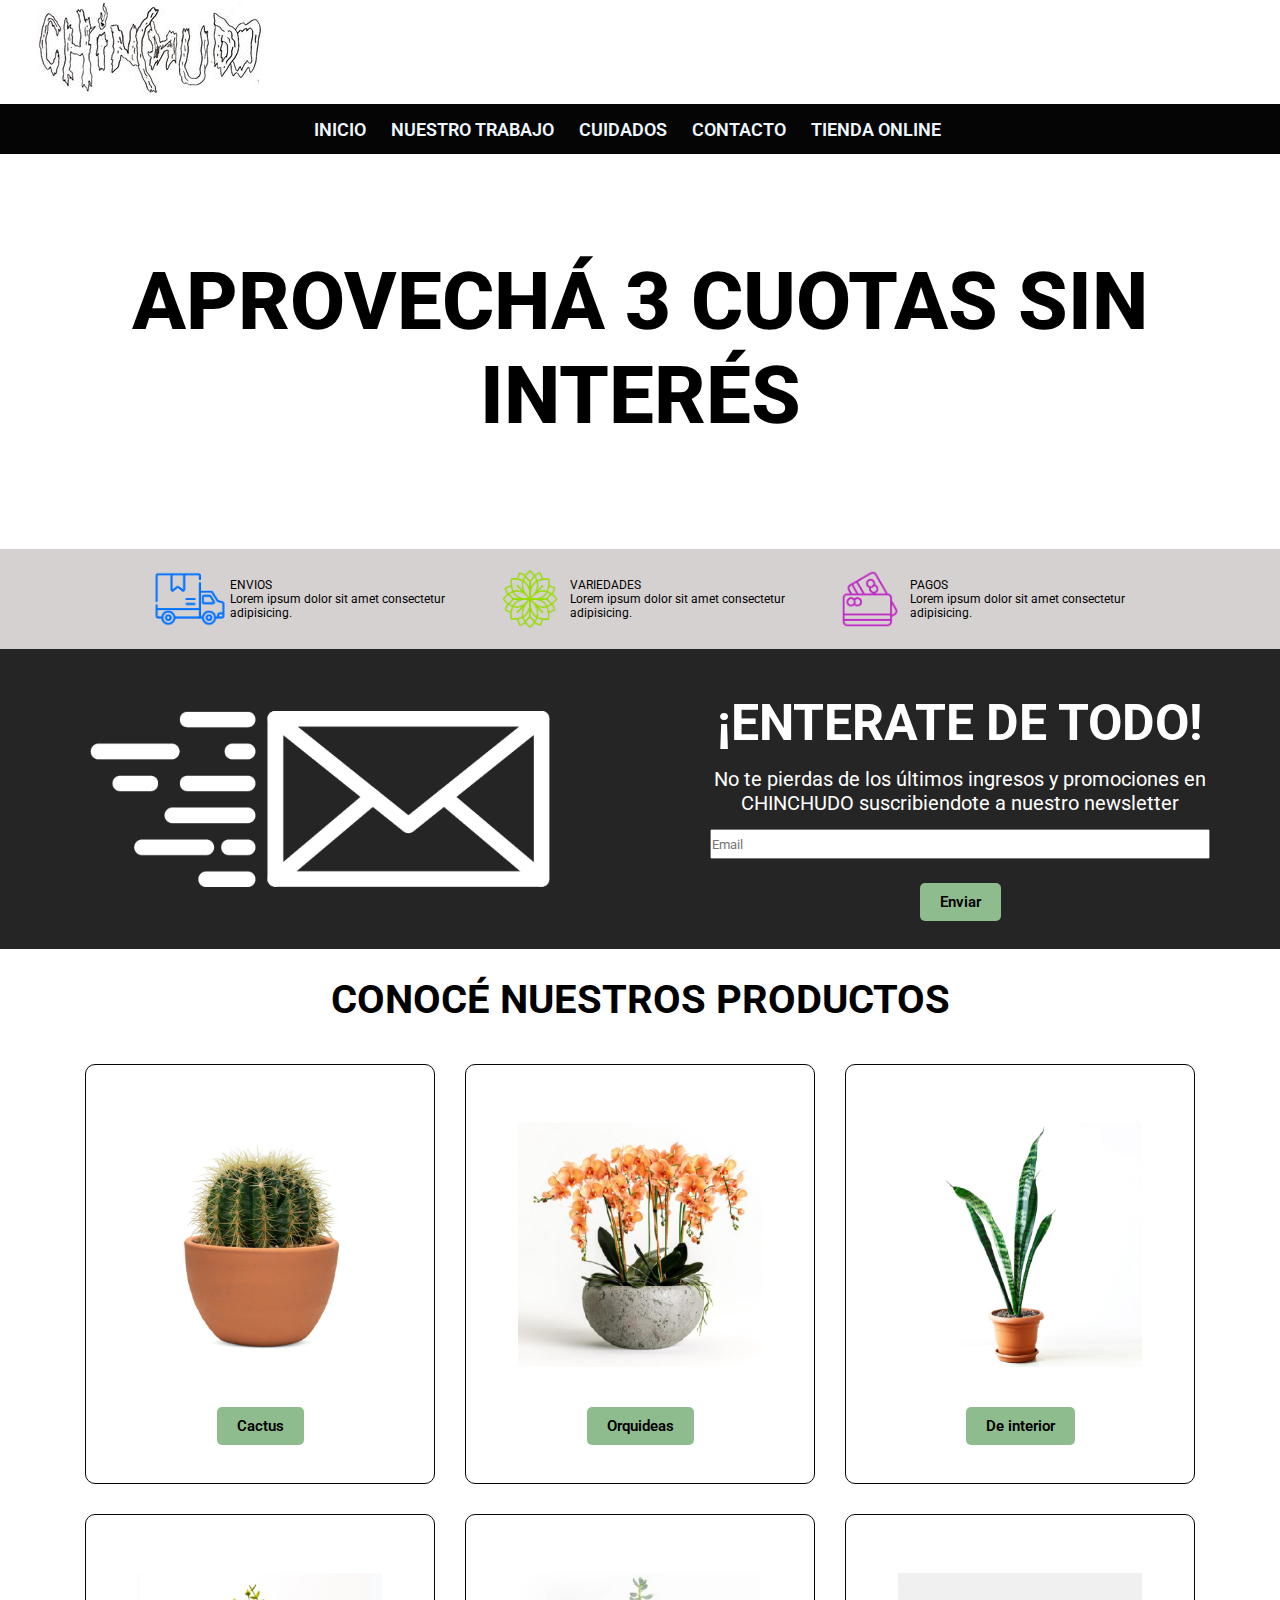
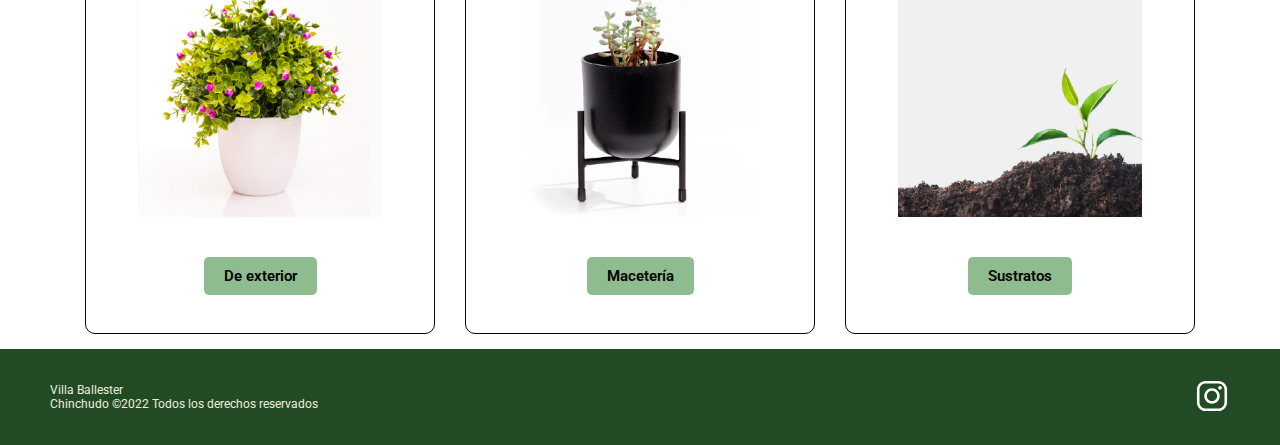
==== index.html @ 65638aa1 "cree los archivos" ====
<!DOCTYPE html>
<html lang="es">
    <head>
        <meta charset="UTF-8">
        <meta http-equiv="X-UA-Compatible" content="IE=edge">
        <meta name="viewport" content="width=device-width, initial-scale=1.0">
        <title>Inicio</title>
        <link rel="stylesheet" href="./assets/CSS/style.css">
        <link rel="preconnect" href="https://fonts.googleapis.com">
        <link rel="preconnect" href="https://fonts.gstatic.com" crossorigin>
        <link href="https://fonts.googleapis.com/css2?family=Roboto:ital,wght@0,100;0,300;0,400;0,500;0,700;0,900;1,100;1,300;1,400;1,500;1,700;1,900&display=swap" rel="stylesheet">
    </head>

   
    <body class="body"> 
        <div class="containergrid">
            <header class="encabezado">
                <img class="logo" src="./assets/img/chinchudo3.jpg" alt="logo chinchudo">
            </header>
                
            <nav class="navegador">
                <ul>
                    <li><a href="./index.html">INICIO</a></li>
                    <li><a href="./pages/nuestroTrabajo.html" target="_self">NUESTRO TRABAJO</a></li>
                    <li><a href="./pages/cuidados.html" target="_self">CUIDADOS</a></li>
                    <li><a href="./pages/contacto.html" target="_self">CONTACTO</a></li>
                    <li><a href="./pages/tiendaOnline.html" target="_self">TIENDA ONLINE</a></li>
                </ul>
            </nav>

            <main class="principal">     
                    <h1>APROVECHÁ 3 CUOTAS SIN INTERÉS</h1>  
            </main> 

            <aside class="secundario">
                <div class="caracteristica"> 
                    <img src="./assets/img/envio.png" alt="envio">
                    <p><span class="titulos">ENVIOS</span> <br>Lorem ipsum dolor sit amet consectetur adipisicing.</p>
                </div>
            
                <div class="caracteristica"> 
                    <img src="./assets/img/variedades.png" alt="envio">
                    <p><span class="titulos">VARIEDADES</span> <br>Lorem ipsum dolor sit amet consectetur adipisicing.</p>
                </div>

                <div class="caracteristica"> 
                    <img src="./assets/img/pago.png" alt="envio">
                    <p><span class="titulos">PAGOS</span> <br>Lorem ipsum dolor sit amet consectetur adipisicing.</p>
                </div>
            </aside>

            <div class="tarjetaContenedor"> 
                <div class="tarjeta">
                 <img class="newsletter" src="./assets/img/newsletter.png" alt="newsletter">    
                </div>  
            </div>

            <div class="tarjetaContenedor"> 
                <div class="tarjeta">
                    <h2 class="tarjetaTitulo">¡ENTERATE DE TODO!</h2>
                    <p class="tarjetaBajada">No te pierdas de los últimos ingresos y promociones en CHINCHUDO suscribiendote a nuestro newsletter</p><br>
                    <input type="email" name="mail" placeholder="Email" required class="email"><br>
                    <button class="tarjetaBtn"><a href="#">Enviar</a></button> 
                </div>  
            </div>
            
            <h1 class="h1">CONOCÉ NUESTROS PRODUCTOS</h1>

            <div class="productos">
                <div class="variedades">
                    <div class="v1">
                        <img class="variedades__img" src="./assets/img/cactus.jpg" alt="cactus">
                        <button class="btn"><a href="#">Cactus</a></button>
                    </div>
                </div>               
                    
                <div class="variedades">
                    <div class="v2">
                        <img class="variedades__img" src="./assets/img/orquideas.jpg" alt="orquideas">
                        <button class="btn"><a href="#">Orquideas</a></button>
                    </div>
                </div>
                       
                <div class="variedades">
                    <div class="v3">
                        <img class="variedades__img" src="./assets/img/interior.jpg" alt="interior">
                        <button class="btn"><a href="#">De interior</a></button>
                    </div>
                </div>

                <div class="variedades">             
                    <div class="v4">
                        <img class="variedades__img" src="./assets/img/exterior.jpg" alt="exterior">
                        <button class="btn"><a href="#">De exterior</a></button>
                    </div>
                </div>
                        
                <div class="variedades">             
                    <div class="v5">
                        <img class="variedades__img" src="./assets/img/maceteria.jpg" alt="maceteria">
                        <button class="btn"><a href="#">Macetería</a></button>
                    </div>
                </div>

                <div class="variedades">             
                    <div class="v6">
                        <img class="variedades__img" src="./assets/img/sustratos.jpg" alt="sustratos">
                        <button class="btn"><a href="#">Sustratos</a></button>
                     </div>
                </div>
            </div>                 


            <footer class="footer">
                <div class="footer__texto">Villa Ballester</span> <br>Chinchudo ©2022 Todos los derechos reservados</div>
                <div class="footer__RRSS">
                    <a href="https://www.instagram.com/chin.chudo/" target="_blank">
                    <img classs src="./assets/img/instagram.svg" alt="instagram"></a>
                </div>
            </footer>
        </div>    
    </body>
</html>
---- assets/CSS/style.css ----
*{
    margin: 0%;
    padding: 0%;
    font-family:'Roboto', sans-serif;
    list-style: none;
    box-sizing: border-box;
}
html { font-size: 12px;
}

a{
    color: inherit;
    text-decoration: none;
}

body {
    background-color: white;
}

/*----------------------------------
INICIO ESTRUCTURA
-----------------------------------*/
.containergrid {
    display: grid;
    grid-template-columns:50% 50%;
    grid-template-rows: auto 50px 400px 100px 300px 100px 900px auto;
    grid-template-areas:"encabezado encabezado"
                        "navegador navegador"
                        "principal principal"
                        "secundario secundario"
                        "newsletter tarjeta"
                        "h1 h1"
                        "productos productos"
                        "footer footer"
}

.encabezado {
    grid-area: encabezado;
}
.navegador {
    grid-area: navegador;
}

.principal {
    grid-area: principal;
}

.secundario {
    grid-area: secundario;
}

/*----------------------------------
FIN ESTRUCTURA
-----------------------------------*/

.encabezado {
    grid-area: encabezado;
    width: 300px;
    display: flex;
    flex-wrap: wrap;
    align-items: center;
    justify-content: space-around;
}

.logo {
    align-items: center;
    justify-content: center;
}

.navegador {
    height: 50px;
    justify-content: center;
    align-items: center;
    background-color: #050505;
    color: aliceblue;
    font-weight: 600;
    margin-top: 5px; 
    width: auto;     
    display: grid;
    flex-wrap: wrap;
}

.navegador ul{
    list-style: none;
    display: flex;
    flex-wrap: wrap;

}

.navegador ul li {
    padding-right: 25px;
    font-size: 1.5rem;
    display: flex;
    flex-wrap: wrap;
}

.navegador ul li :hover { color:rgb(104, 12, 143)
}

.principal {
    background-image: url(../img/portada.jpg);
    height: 400PX;
    background-size: cover;
    background-repeat: no-repeat;
    background-attachment: fixed;
    background-position: center;
    display: flex;
    justify-content: center;
    align-items: center;
}

.principal h1 {
    font-style: normal;
    font-weight: 800;
    font-size: 80px;
    text-align: center;
    justify-content: center;
}

.secundario {
    display: flex;
    justify-content: center;
    align-content: center;
    padding: 20px;
    background-color: #d6d1d1;
    width: auto;
    height: 100px;
}

.caracteristica {
    display: flex;
    align-items: center;
    width: 300px;
    margin: 20px;
}  

.caracteristica img {
    max-height: 80px;
}

.secTitulo {
    display: flex;
    justify-content: center;
    align-content: center;
    padding: 20px;
    background-color: #d6d1d1;
    width: auto;
    height: 80px;
}
.secundarioTitulos {
    font-style: normal;
    font-weight: bold;
    font-size: 40px;
    text-align: center;
    display: flex;
    justify-content: center;
    align-items: center;
}

.tarjetaContenedor{
    display: flex;
    flex-wrap: wrap;
    align-items: center;
    justify-content: center;
    height: 300px;
    background-color: rgb(37, 37, 37);
    padding: 20px;
}

.tarjeta {
    grid-area: tarjeta;
    color: white;
    display: flex;
    flex-wrap: wrap;
    text-align: center;
    flex-direction: column;
    margin: 20px; 
    justify-content: space-around;
    align-items: center;
    animation-name: aparecer_der;
    animation-duration: 1s;
}

.tarjetaTitulo {
    font-size: 50px;
    margin: 5px 0px;
    text-align: center; 
    padding-bottom: 10px;       
}

.tarjetaBajada {
    font-size: 20px;
    margin: auto;
    text-align: center;
    flex-wrap: wrap;
    width: 500px;
}

.email {
    grid-area: tarjeta;
    width: 500px;
    height: 30px;
    display: flex;
    flex-wrap: wrap;
    align-items: center;
    justify-content: center;
}

.tarjetaBtn {
    background-color: darkseagreen;
    padding: 10px 20px;
    border: 0px;
    border-radius: 5px;
    margin: 10px;
    font-weight: 600;
    font-size: 15px;
    width: auto;  
}

.btn {
    background-color: darkseagreen;
    padding: 10px 20px;
    border: 0px;
    border-radius: 5px;
    margin: 10px;
    font-weight: 600;
    font-size: 15px;
}

.btn :hover { color:rgb(104, 12, 143)
}

.newsletter {
    grid-area: newsletter;
    width: 500px;
    padding: 20px;
    align-items: center;
    justify-content: space-around;
    display: flex;
    flex-wrap: wrap;
    animation-name: aparecer_der;
    animation-duration: 3s;  
}


.h1 {
    grid-area: h1;
    display: flex;
    flex-wrap: wrap;
    font-size: 40px;
    font-weight: bold;
    margin: 10px;
    text-align: center;
    align-items: center;
    justify-content: center; 
}
.productos {
    grid-area: productos;
    display: flex;
    flex-wrap: wrap;
    justify-content: center;
} 

.variedades {
    display: flex;
    align-items: center;
    justify-content: center;
    width: 350px;
    margin: 15px;
    border: 1px solid #050505; 
    border-radius: 10px; 
}

.variedades__img {
    width: 70%;
    margin: 30px;
}

.variedades__img:hover{
    transform: scale(1.2);
}

.v1 {
    display: flex;
    flex-wrap: wrap;
    align-items: center;
    justify-content: center;
}

.v2 {
    display: flex;
    flex-wrap: wrap;
    align-items: center;
    justify-content: center;
}

.v3 {
    display: flex;
    flex-wrap: wrap;
    align-items: center;
    justify-content: center;
}

.v4 {
    display: flex;
    flex-wrap: wrap;
    align-items: center;
    justify-content: center;
}

.v5 {
    display: flex;
    flex-wrap: wrap;
    align-items: center;
    justify-content: center;
}

.v6 {
    display: flex;
    flex-wrap: wrap;
    align-items: center;
    justify-content: center;
}


/*-----------------------
INICIO - NUESTROS TRABAJOS
-------------------------*/

.NT__grid {
    background-color: rgb(37, 37, 37);
    display: grid;
    grid-template-columns: 1fr 1fr 1fr;
    grid-template-rows: auto auto auto;
    grid-template-areas: "trabajo1 trabajo2 trabajoDescripcion"
                         "trabajo1 trabajo3 trabajoDescripcion";
}

.h2 {
    grid-area: h2;
    display: flex;
    flex-wrap: wrap;
    font-size: 40px;
    font-weight: bold;
    margin: 10px;
    text-align: center;
    align-items: center;
    justify-content: center; 
    border: 1px solid #050505; 
    border-radius: 10px; 
    height: 100px; 
}

.domLogo {
    height: 80px;
    padding-left: 10px;
}

.nuestrosTrabajos {
    grid-area: nuestrosTrabajos;
    background-color: rgb(37, 37, 37);
    background-size: cover;
    align-items: center;
    justify-content: center;
}

.trabajo1 {
    grid-area: trabajo1;
    display: flex;
    align-items: center;
    width: 600px;
    height: 900px;
    padding: 15px;
    justify-self: right;   
}

.canteroImg {
    grid-area: canteroImg;
    width: 100%;
    justify-self: start;
    animation-name: aparecer_der;
    animation-duration: 3s;  
}

.trabajo2 {
    grid-area: trabajo2;
    display: flex;
    align-items: center;
    width: 250px;
    height: 400px;
    margin: 15px;
    padding-top: 20px;
    justify-self: left;
}

.canteroVideo {
    grid-area: canteroVideo;
    height: 100%;
    animation-name: aparecer_der;
    animation-duration: 3s;  
}

.trabajo3 {
    grid-area: trabajo3;
    display: flex;
    align-items: center;
    width: 250px;
    height: 400px;
    margin: 15px;
    justify-self: left;    
}

.canteroVideo2 {
    grid-area: canteroVideo2;
    height: 100%;
    animation-name: aparecer_der;
    animation-duration: 3s;  
}

.trabajoDescripcion {
    grid-area: trabajoDescripcion;
    font-size: 20px;
    font-weight: 100px;
    color: white;
    justify-self: left;
    width: 800px;
    height: 800px;
    display: grid;
    align-items: center;
    padding: 20px;
    animation-name: aparecer_der;
    animation-duration: 3s; 
}

/*-----------------------
FIN - NUESTROS TRABAJOS
-------------------------*/


/*-----------------------
INICIO - CUIDADOS
-------------------------*/
.cuidados__general {
    background-color: rgb(37, 37, 37);
    color: white;
    display: flex;
    flex-wrap: wrap;
    justify-content: center;
    align-content: center;
    padding: 20px;

}

.cuidados__contenedor{
    display: flex;
    flex-wrap: wrap;
    align-items: center;
    justify-content: space-around;
    margin: 20px;
    width: 500px;
}
.cuidados {
    display: flex;
    flex-direction: column;
    width: 700px;
    align-items: center;
    border: 1px solid white;
    margin: 10px; 
    border-radius: 10px;
    padding: 10px;
    justify-content: center;
    animation-name: aparecer_der;
    animation-duration: 3s; 
}

.cuidados__titulo {
    font-size: 30px;
    margin: 5px 0px            
}

.cuidados__bajada {
    font-size: 20px;
    margin: 20px;
}

/*-----------------------
FIN - CUIDADOS
-------------------------*/


/*-----------------------
INICIO - CONTACTO
-------------------------*/
.contacto {
    grid-area: contacto;
    background-color: rgb(37, 37, 37);
    color: white;
}

.contacto__grid {
    grid-area: contacto__grid;
    padding: 20px;
    display: grid;
    grid-template-columns: 50% 50%;
    grid-template-rows: auto;
    grid-template-areas: "formulario mapa";
}

.fieldset {
    margin: 20px;
    border: 1px solid white;
    border-radius: 10px;
    align-items: center;
    justify-content: center;
}
.formulario {
    grid-area: formulario;
    display: flex;
    flex-wrap: wrap;
    align-items: center;
    justify-content: center;
    border-radius: 10px;
}

.completar {
    grid-area: completar;
    flex-wrap: wrap;
    align-items: center;
    justify-content: center;
    padding: 20px;
}


.legend {
    grid-area: legend;
    font-style: normal;
    font-size: 20px;
    font-weight: bold;
    text-align: center;
    padding: 30px;
    border: 1px solid white;
    border-radius: 10px;
    display: flex;
    flex-wrap: wrap;
    align-items: center;
    justify-content: center;
}

.datosPersonales {
    font-style: normal;
    font-size: 20px;
    font-weight: 200px;
    padding: 10px;
    text-align: center;
    border: 1px solid;
    border-radius: 10px;
    margin: 20px;
    background-color: darkseagreen;
    color: #050505;

}

.datos {
    display: flex;
    flex-wrap: wrap;
    align-items: center;
    justify-content: center;
    padding: 10px;
}

.registro {
    display: flex;
    flex-wrap: wrap;
    align-items: center;
    justify-content: center;
    padding: 10px;
}

.pronombres {
    font-style: normal;
    font-size: 20px;
    font-weight: 200px;
    padding: 10px;
    text-align: center;
    border: 1px solid;
    border-radius: 10px;
    margin: 20px;
    background-color: darkseagreen;
    color: #050505;
}

.radio {
    margin: 5px;
}

.box {
    margin: 5px;
    height: 30px;
    text-align: center;
}

.boxDesplegable {
    margin: 5px;
    height: 30px;
    width: 300px;
    text-align: center;
}

.infoPronombres {
    display: flex;
    flex-wrap: wrap;
    align-items: center;
    justify-content: center;
    padding: 10px;
}

.canal {
    font-style: normal;
    font-size: 20px;
    font-weight: 200px;
    padding: 10px;
    text-align: center;
    border: 1px solid;
    border-radius: 10px;
    margin: 20px;
    background-color: darkseagreen;
    color: #050505;
}

.canales {
    display: flex;
    flex-wrap: wrap;
    align-items: center;
    justify-content: center;
    padding: 10px;
}

.cajaComentario {
    padding: 10px;
    text-align: center;
}

.comentario {
    width: 525px;
    height: 129px;
    display: flex;
    flex-wrap: wrap;
}
.terminosyCondiciones {
    grid-area: terminosyCondiciones;
    font-style: normal;
    font-size: 12px;
    font-weight: 100px;
    padding: 10px;
    text-align: center;
}

.botones {
    align-items: center;
    justify-content: center;
    display: flex;
    
}
.sumbit {
    background-color: darkseagreen;
    padding: 10px 20px;
    border: 0px;
    border-radius: 5px;
    margin: 10px;
    font-weight: 600;
    font-size: 15px;
    align-items: center;
}

.sumbit :hover { color:rgb(104, 12, 143)
}

.reset {
    background-color: darkseagreen;
    padding: 10px 20px;
    border: 0px;
    border-radius: 5px;
    margin: 10px;
    font-weight: 600;
    font-size: 15px;
}

.reset :hover { color:rgb(104, 12, 143)
}

.cajaMapa {
    padding: 20px;
    display: flex;
    flex-wrap: wrap;
    align-items: center;
    justify-content: center;
}

.mapa {
    width: 700px;
    height: 710px;

}

/*-----------------------
FIN - CONTACTO
-------------------------*/
.titulo {
    display: flex;
    justify-content: center;
    align-items:center;
    font-size: 30px;
    font-weight: 800;
}

.footer {
    grid-area: footer;
    background-color: #224b25;
    height: 8rem;
    display: flex;
    align-items: center;
    justify-content: space-between;
    color: #f1edde;
    height: 8rem;
    padding-left: 50px;
    padding-right: 50px;
}
    
.footer img {
grid-area: footer;
height: 3rem;
align-items: center;
justify-content: space-between;
}  

/*-----------------------
START- ANIMACIONES
-------------------------*/
@keyframes aparecer_izq{
    0%{transform: translate(-50px,0px);
       opacity: 0;}
    100%{transform: translate(0px,0px);}
}

@keyframes aparecer_der{
    0%{transform: translate(50px,0px);
       opacity: 0;}
    100%{transform: translate(0px,0px);}
}


/*-----------------------
FIN- ANIMACIONES
-------------------------*/
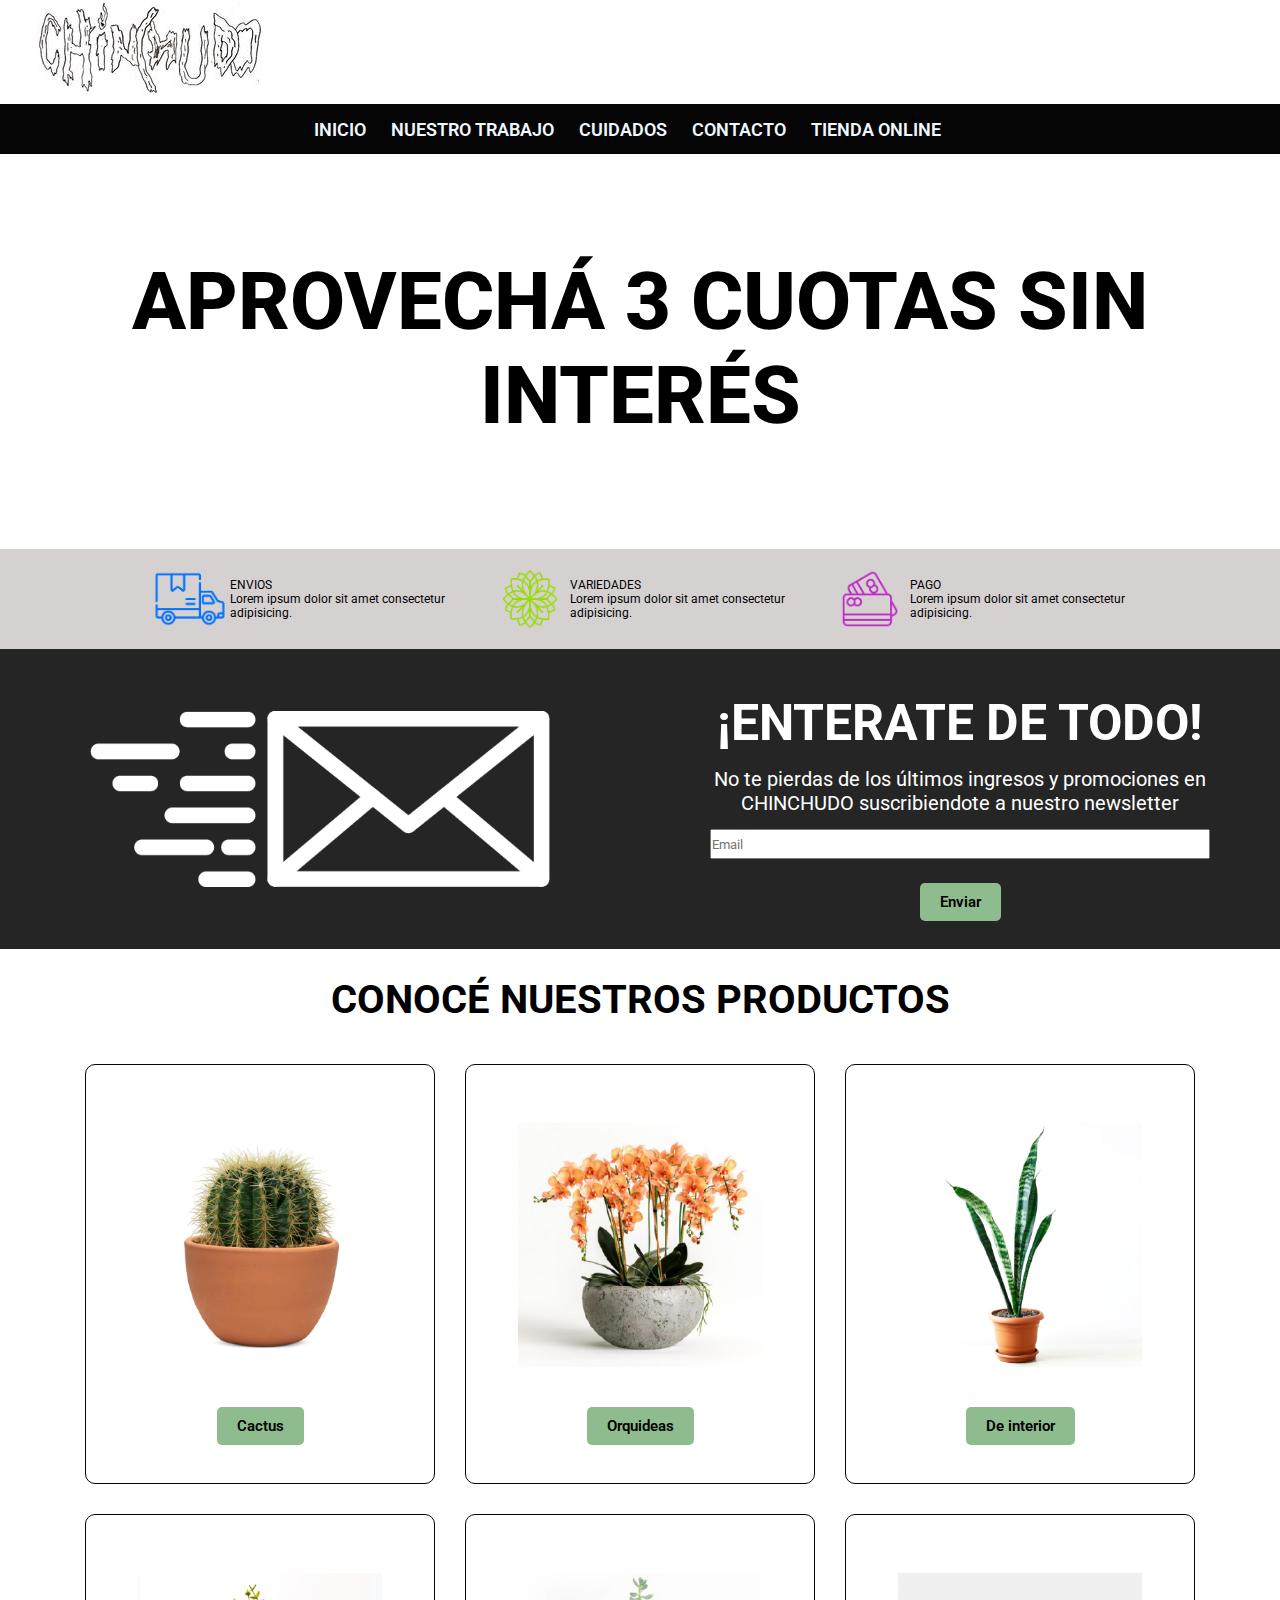
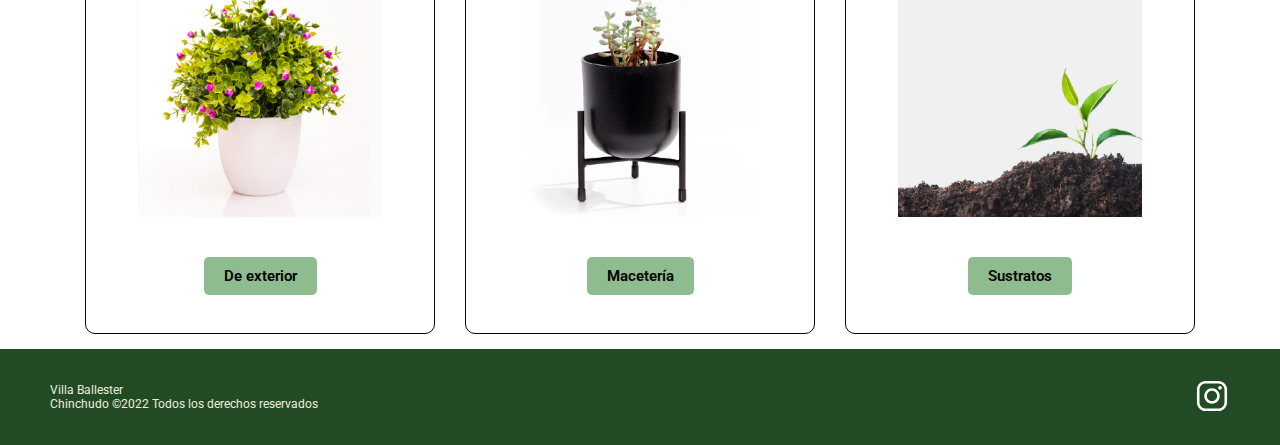
==== commit 12991ecd: "modifico index" ====
--- a/index.html
+++ b/index.html
@@ -45,7 +45,7 @@
 
                 <div class="caracteristica"> 
                     <img src="./assets/img/pago.png" alt="envio">
-                    <p><span class="titulos">PAGOS</span> <br>Lorem ipsum dolor sit amet consectetur adipisicing.</p>
+                    <p><span class="titulos">PAGO</span> <br>Lorem ipsum dolor sit amet consectetur adipisicing.</p>
                 </div>
             </aside>
 
--- a/assets/CSS/style.css
+++ b/assets/CSS/style.css
@@ -177,8 +177,6 @@
     margin: 20px; 
     justify-content: space-around;
     align-items: center;
-    animation-name: aparecer_der;
-    animation-duration: 1s;
 }
 
 .tarjetaTitulo {
@@ -238,8 +236,6 @@
     justify-content: space-around;
     display: flex;
     flex-wrap: wrap;
-    animation-name: aparecer_der;
-    animation-duration: 3s;  
 }
 
 
@@ -274,10 +270,6 @@
 .variedades__img {
     width: 70%;
     margin: 30px;
-}
-
-.variedades__img:hover{
-    transform: scale(1.2);
 }
 
 .v1 {
@@ -378,8 +370,6 @@
     grid-area: canteroImg;
     width: 100%;
     justify-self: start;
-    animation-name: aparecer_der;
-    animation-duration: 3s;  
 }
 
 .trabajo2 {
@@ -396,8 +386,6 @@
 .canteroVideo {
     grid-area: canteroVideo;
     height: 100%;
-    animation-name: aparecer_der;
-    animation-duration: 3s;  
 }
 
 .trabajo3 {
@@ -413,8 +401,6 @@
 .canteroVideo2 {
     grid-area: canteroVideo2;
     height: 100%;
-    animation-name: aparecer_der;
-    animation-duration: 3s;  
 }
 
 .trabajoDescripcion {
@@ -428,8 +414,6 @@
     display: grid;
     align-items: center;
     padding: 20px;
-    animation-name: aparecer_der;
-    animation-duration: 3s; 
 }
 
 /*-----------------------
@@ -469,8 +453,6 @@
     border-radius: 10px;
     padding: 10px;
     justify-content: center;
-    animation-name: aparecer_der;
-    animation-duration: 3s; 
 }
 
 .cuidados__titulo {
@@ -731,24 +713,4 @@
 height: 3rem;
 align-items: center;
 justify-content: space-between;
-}  
-
-/*-----------------------
-START- ANIMACIONES
--------------------------*/
-@keyframes aparecer_izq{
-    0%{transform: translate(-50px,0px);
-       opacity: 0;}
-    100%{transform: translate(0px,0px);}
-}
-
-@keyframes aparecer_der{
-    0%{transform: translate(50px,0px);
-       opacity: 0;}
-    100%{transform: translate(0px,0px);}
-}
-
-
-/*-----------------------
-FIN- ANIMACIONES
--------------------------*/+}  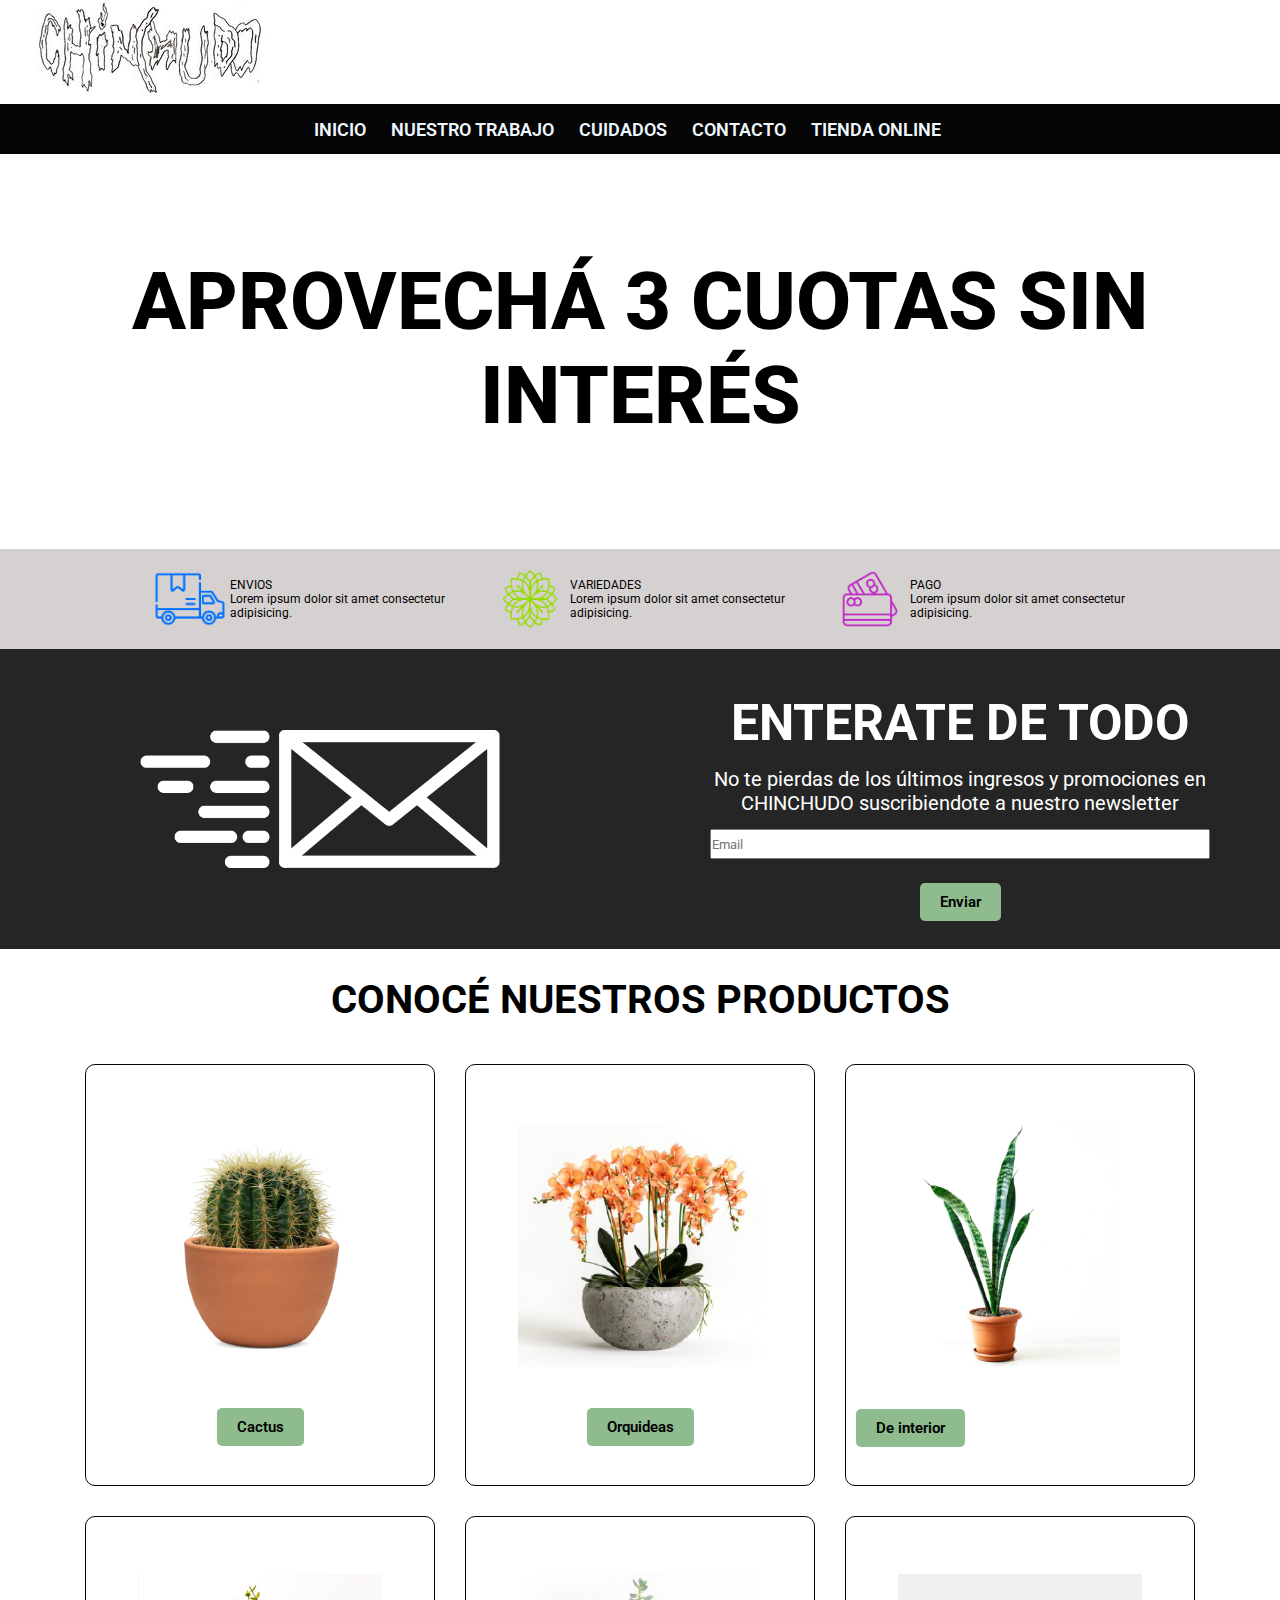
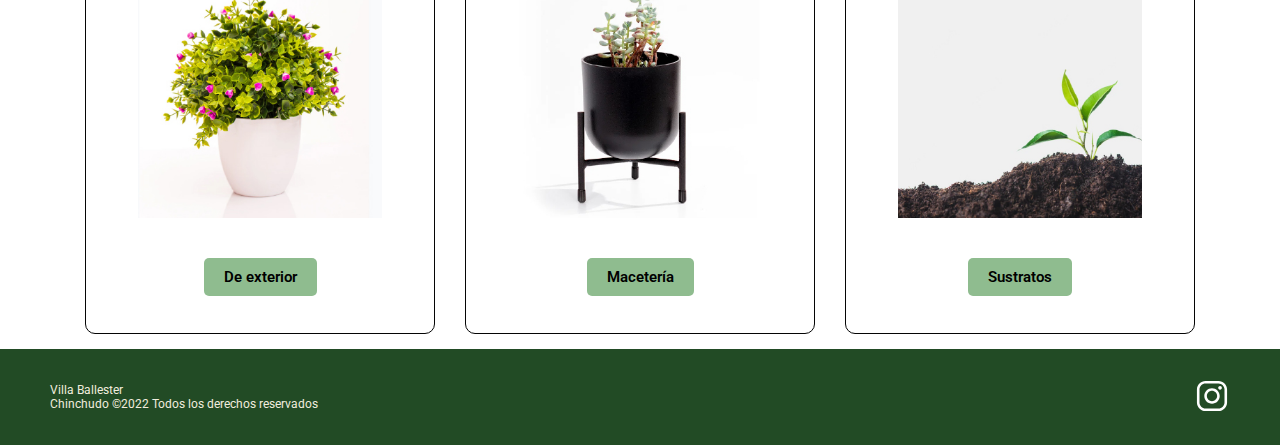
==== commit 49ea36e7: "Cambios varios" ====
--- a/index.html
+++ b/index.html
@@ -57,7 +57,7 @@
 
             <div class="tarjetaContenedor"> 
                 <div class="tarjeta">
-                    <h2 class="tarjetaTitulo">¡ENTERATE DE TODO!</h2>
+                    <h2 class="tarjetaTitulo mayus">Enterate de todo</h2>
                     <p class="tarjetaBajada">No te pierdas de los últimos ingresos y promociones en CHINCHUDO suscribiendote a nuestro newsletter</p><br>
                     <input type="email" name="mail" placeholder="Email" required class="email"><br>
                     <button class="tarjetaBtn"><a href="#">Enviar</a></button> 
--- a/assets/CSS/style.css
+++ b/assets/CSS/style.css
@@ -177,6 +177,8 @@
     margin: 20px; 
     justify-content: space-around;
     align-items: center;
+    animation-name: aparecer_der;
+    animation-duration: 1s;
 }
 
 .tarjetaTitulo {
@@ -230,15 +232,19 @@
 
 .newsletter {
     grid-area: newsletter;
-    width: 500px;
+    width: 400px;
     padding: 20px;
     align-items: center;
     justify-content: space-around;
     display: flex;
     flex-wrap: wrap;
-}
-
-
+    animation-name: aparecer_der;
+    animation-duration: 2s;  
+}
+
+.mayus{
+    text-transform: uppercase;
+}
 .h1 {
     grid-area: h1;
     display: flex;
@@ -272,6 +278,10 @@
     margin: 30px;
 }
 
+.variedades__img:hover{ 
+    transform: scale(1.2);
+}
+
 .v1 {
     display: flex;
     flex-wrap: wrap;
@@ -286,13 +296,6 @@
     justify-content: center;
 }
 
-.v3 {
-    display: flex;
-    flex-wrap: wrap;
-    align-items: center;
-    justify-content: center;
-}
-
 .v4 {
     display: flex;
     flex-wrap: wrap;
@@ -313,7 +316,6 @@
     align-items: center;
     justify-content: center;
 }
-
 
 /*-----------------------
 INICIO - NUESTROS TRABAJOS
@@ -370,6 +372,8 @@
     grid-area: canteroImg;
     width: 100%;
     justify-self: start;
+    animation-name: aparecer_der;
+    animation-duration: 3s;  
 }
 
 .trabajo2 {
@@ -386,6 +390,8 @@
 .canteroVideo {
     grid-area: canteroVideo;
     height: 100%;
+    animation-name: aparecer_der;
+    animation-duration: 3s;
 }
 
 .trabajo3 {
@@ -401,6 +407,8 @@
 .canteroVideo2 {
     grid-area: canteroVideo2;
     height: 100%;
+    animation-name: aparecer_der;
+    animation-duration: 3s;  
 }
 
 .trabajoDescripcion {
@@ -414,6 +422,8 @@
     display: grid;
     align-items: center;
     padding: 20px;
+    animation-name: aparecer_der;
+    animation-duration: 3s; 
 }
 
 /*-----------------------
@@ -453,6 +463,8 @@
     border-radius: 10px;
     padding: 10px;
     justify-content: center;
+    animation-name: aparecer_der;
+    animation-duration: 3s; 
 }
 
 .cuidados__titulo {
@@ -713,4 +725,24 @@
 height: 3rem;
 align-items: center;
 justify-content: space-between;
-}  +}  
+
+/*-----------------------
+START- ANIMACIONES
+-------------------------*/
+@keyframes aparecer_izq{
+    0%{transform: translate(-50px,0px);
+       opacity: 0;}
+    100%{transform: translate(0px,0px);}
+}
+
+@keyframes aparecer_der{
+    0%{transform: translate(50px,0px);
+       opacity: 0;}
+    100%{transform: translate(0px,0px);}
+}
+
+
+/*-----------------------
+FIN- ANIMACIONES
+-------------------------*/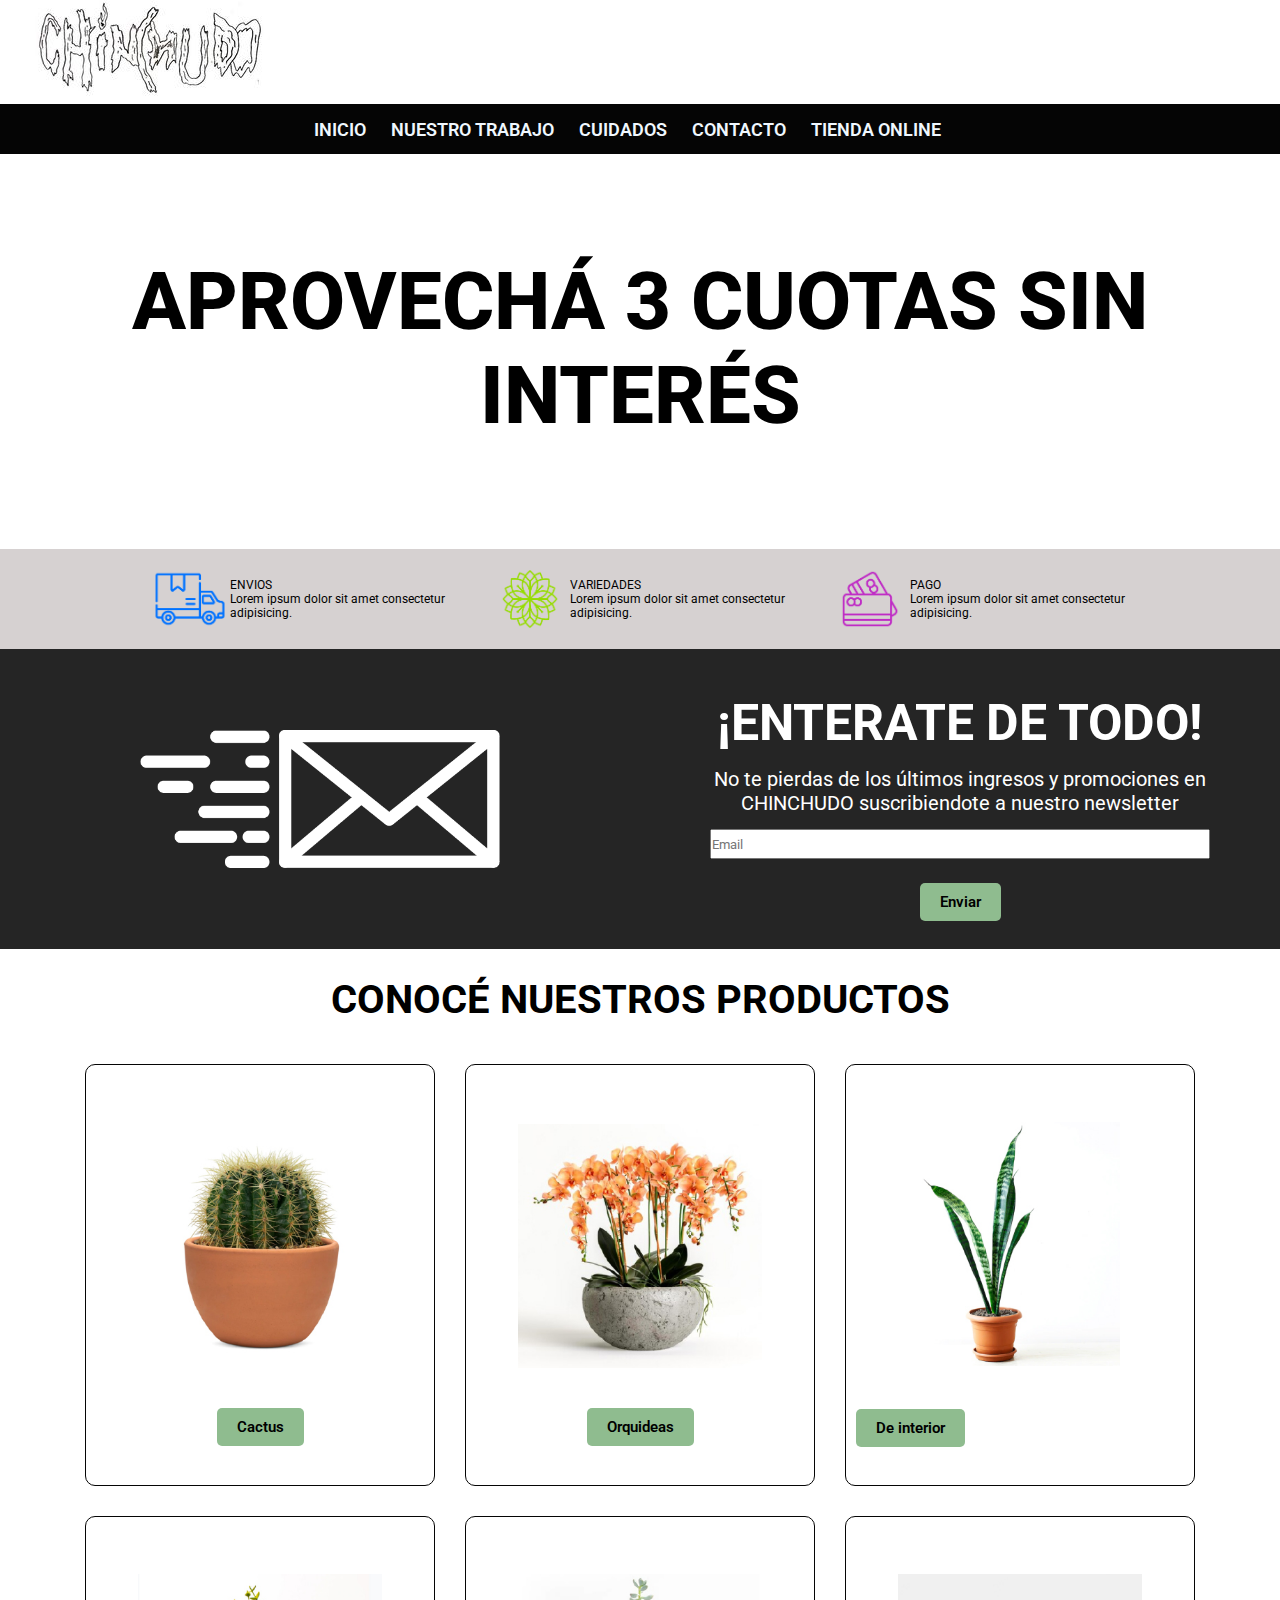
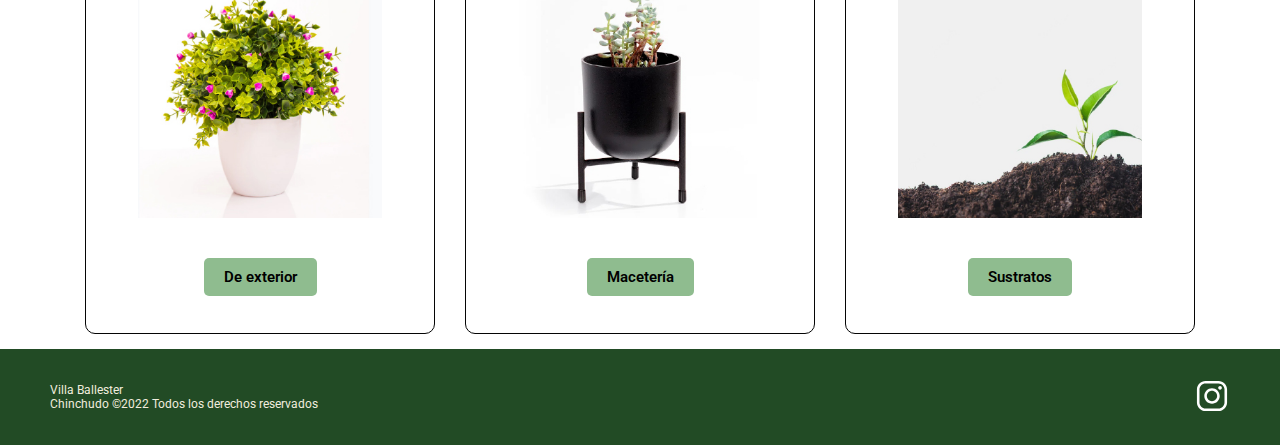
==== commit 01d24e8a: "Agregamos estilo mayusculas" ====
--- a/index.html
+++ b/index.html
@@ -35,17 +35,17 @@
             <aside class="secundario">
                 <div class="caracteristica"> 
                     <img src="./assets/img/envio.png" alt="envio">
-                    <p><span class="titulos">ENVIOS</span> <br>Lorem ipsum dolor sit amet consectetur adipisicing.</p>
+                    <p><span class="titulos mayus">Envios</span> <br>Lorem ipsum dolor sit amet consectetur adipisicing.</p>
                 </div>
             
                 <div class="caracteristica"> 
                     <img src="./assets/img/variedades.png" alt="envio">
-                    <p><span class="titulos">VARIEDADES</span> <br>Lorem ipsum dolor sit amet consectetur adipisicing.</p>
+                    <p><span class="titulos mayus">variedades</span> <br>Lorem ipsum dolor sit amet consectetur adipisicing.</p>
                 </div>
 
                 <div class="caracteristica"> 
                     <img src="./assets/img/pago.png" alt="envio">
-                    <p><span class="titulos">PAGO</span> <br>Lorem ipsum dolor sit amet consectetur adipisicing.</p>
+                    <p><span class="titulos mayus">Pago</span> <br>Lorem ipsum dolor sit amet consectetur adipisicing.</p>
                 </div>
             </aside>
 
@@ -57,7 +57,7 @@
 
             <div class="tarjetaContenedor"> 
                 <div class="tarjeta">
-                    <h2 class="tarjetaTitulo mayus">Enterate de todo</h2>
+                    <h2 class="tarjetaTitulo">¡ENTERATE DE TODO!</h2>
                     <p class="tarjetaBajada">No te pierdas de los últimos ingresos y promociones en CHINCHUDO suscribiendote a nuestro newsletter</p><br>
                     <input type="email" name="mail" placeholder="Email" required class="email"><br>
                     <button class="tarjetaBtn"><a href="#">Enviar</a></button> 
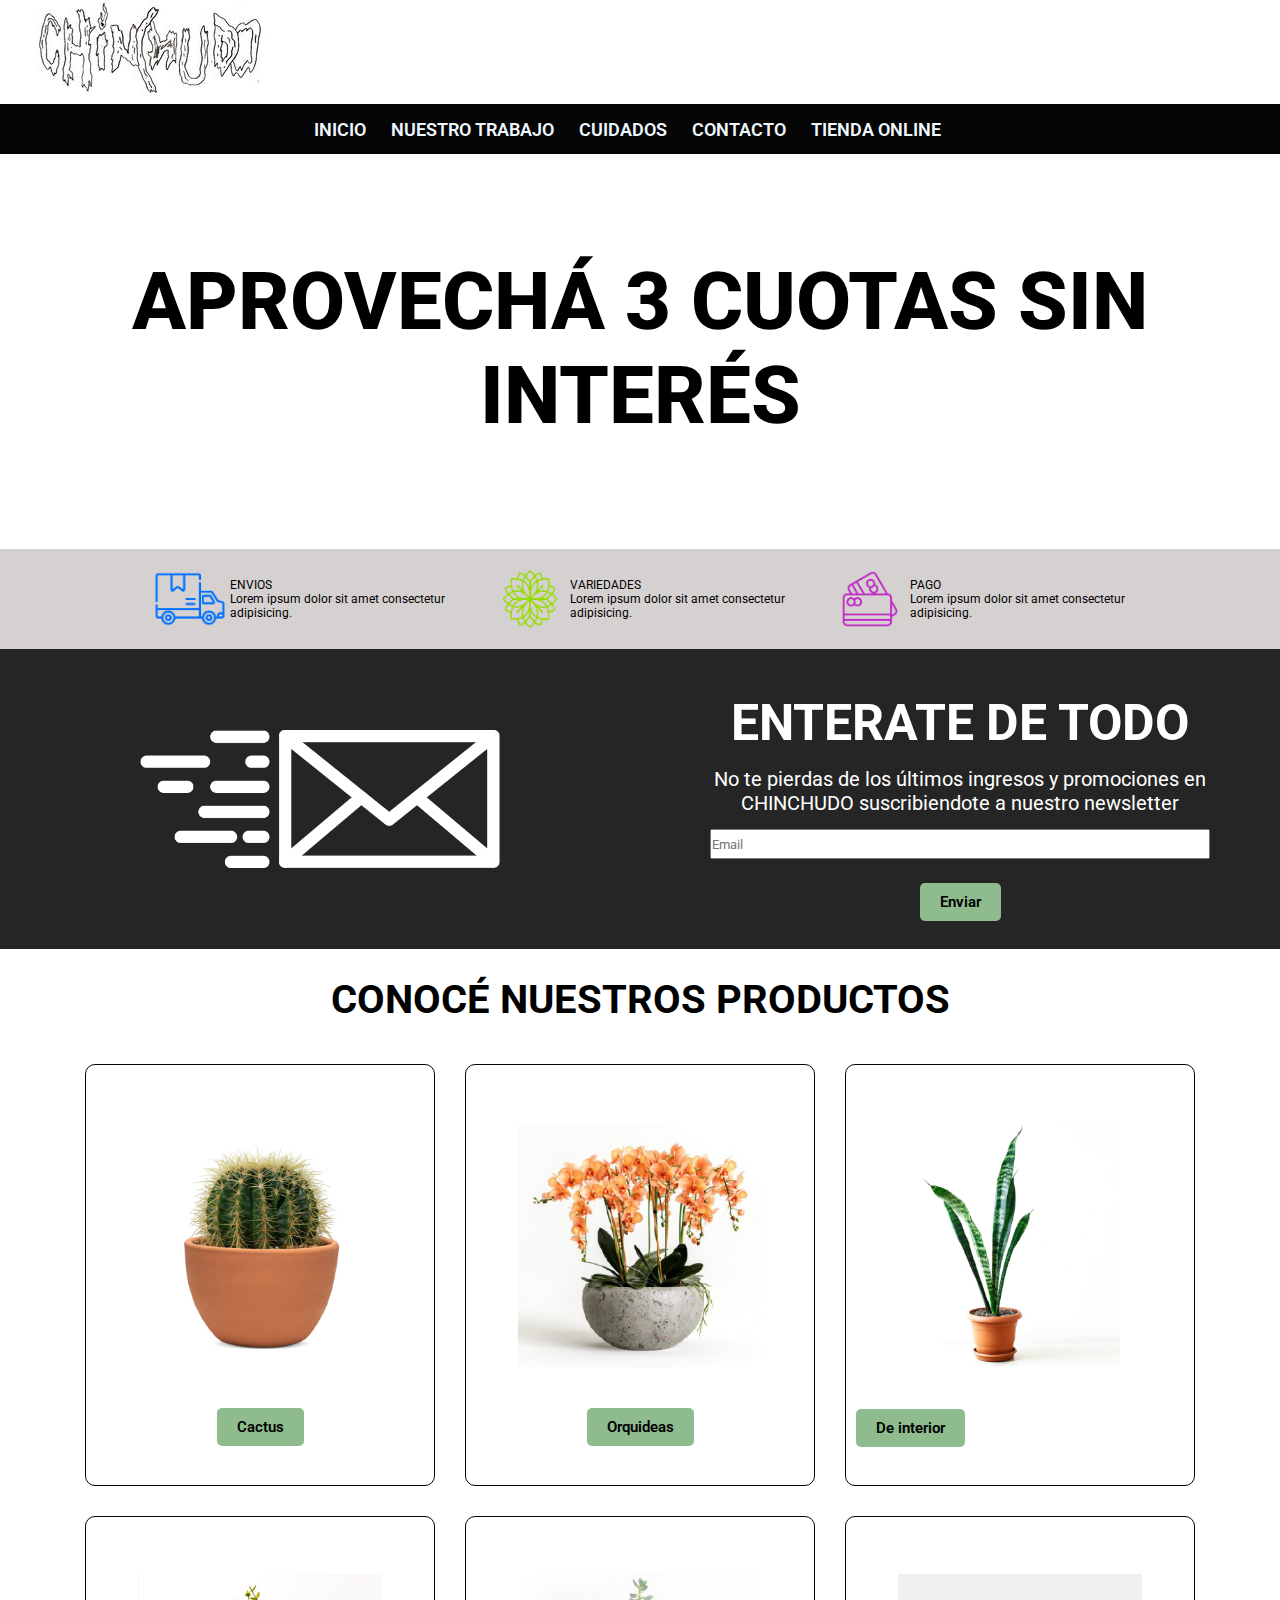
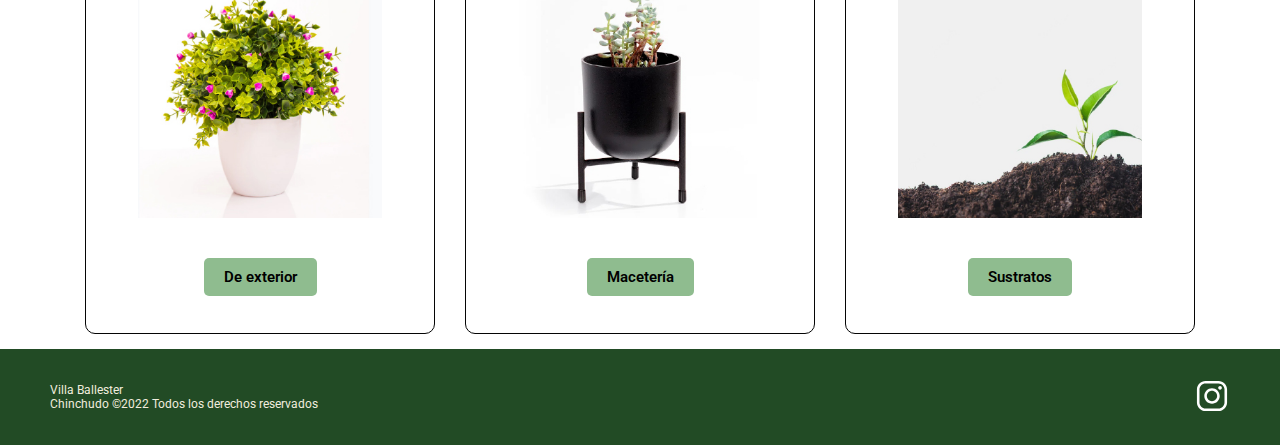
==== commit e713bb0d: "Merge branch 'animacion'" ====
--- a/index.html
+++ b/index.html
@@ -57,7 +57,7 @@
 
             <div class="tarjetaContenedor"> 
                 <div class="tarjeta">
-                    <h2 class="tarjetaTitulo">¡ENTERATE DE TODO!</h2>
+                    <h2 class="tarjetaTitulo mayus">Enterate de todo</h2>
                     <p class="tarjetaBajada">No te pierdas de los últimos ingresos y promociones en CHINCHUDO suscribiendote a nuestro newsletter</p><br>
                     <input type="email" name="mail" placeholder="Email" required class="email"><br>
                     <button class="tarjetaBtn"><a href="#">Enviar</a></button> 
--- a/assets/CSS/style.css
+++ b/assets/CSS/style.css
@@ -391,7 +391,7 @@
     grid-area: canteroVideo;
     height: 100%;
     animation-name: aparecer_der;
-    animation-duration: 3s;
+    animation-duration: 2s;
 }
 
 .trabajo3 {
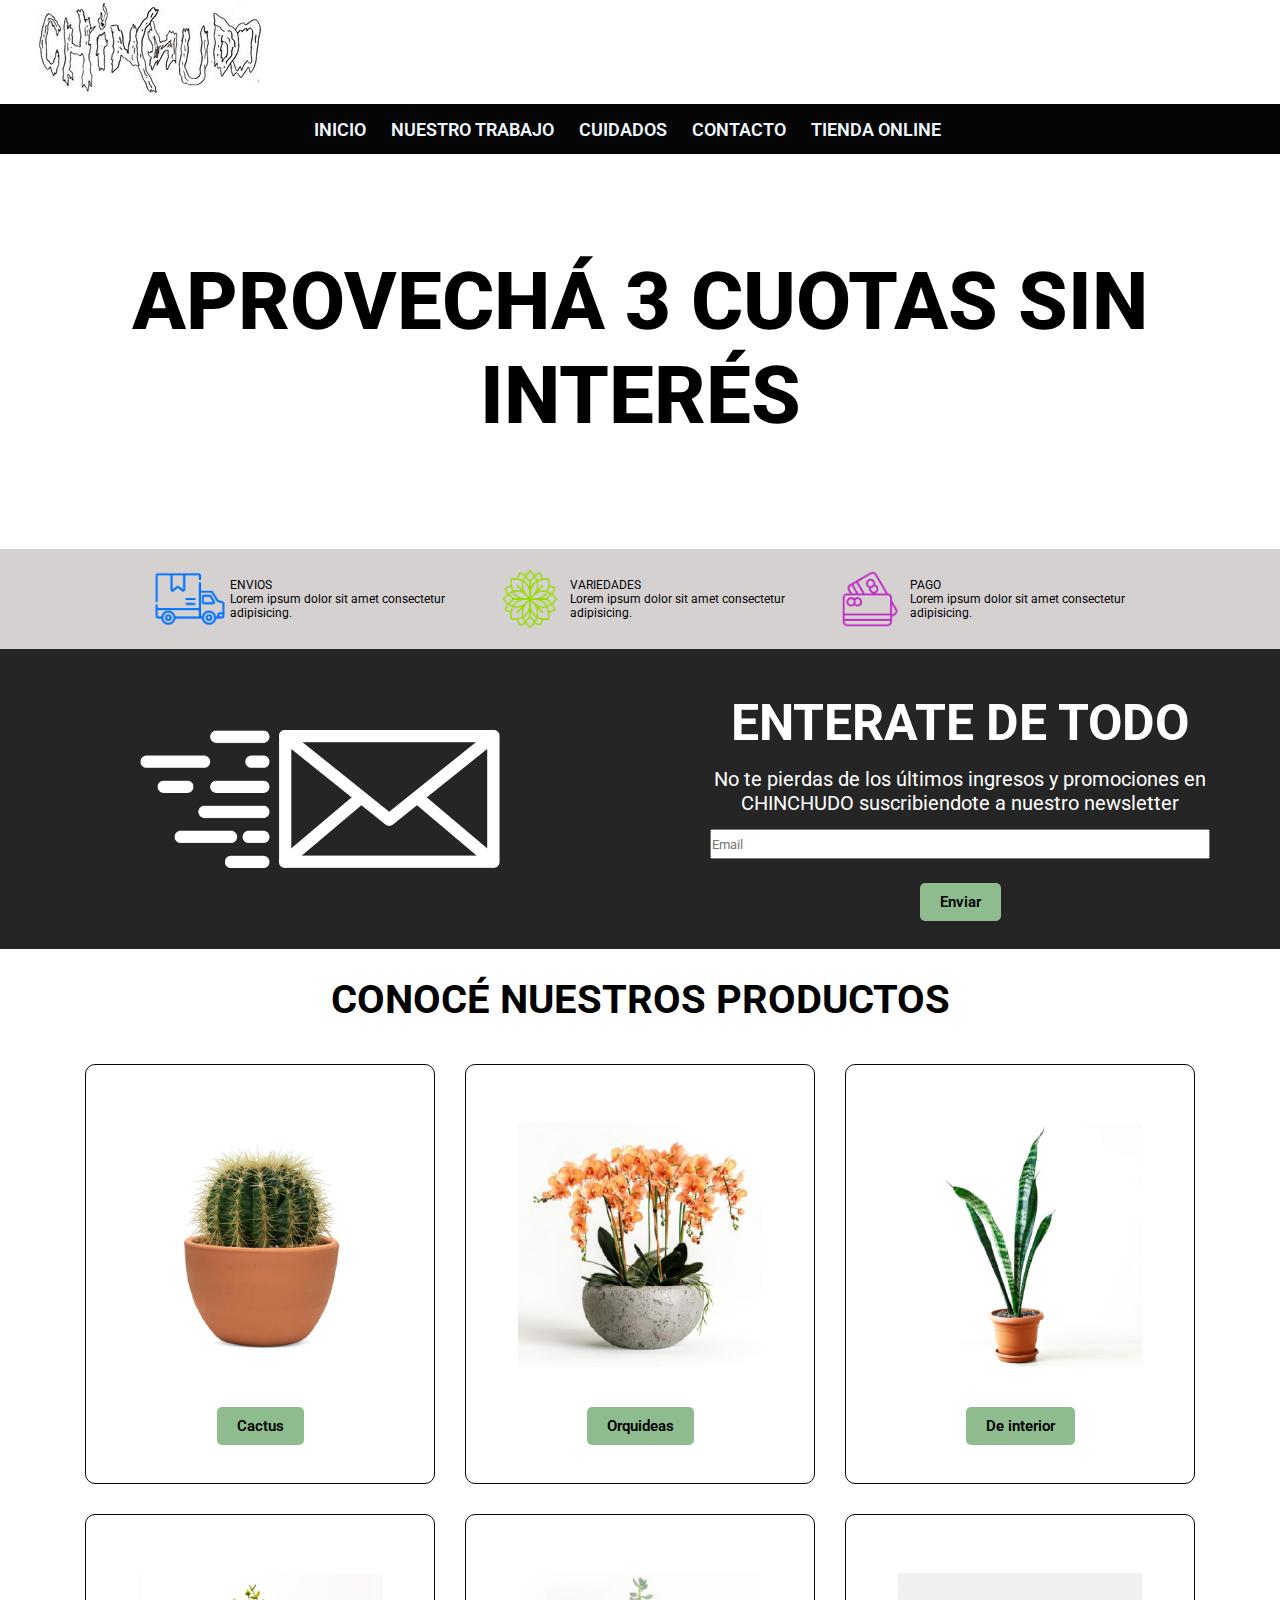
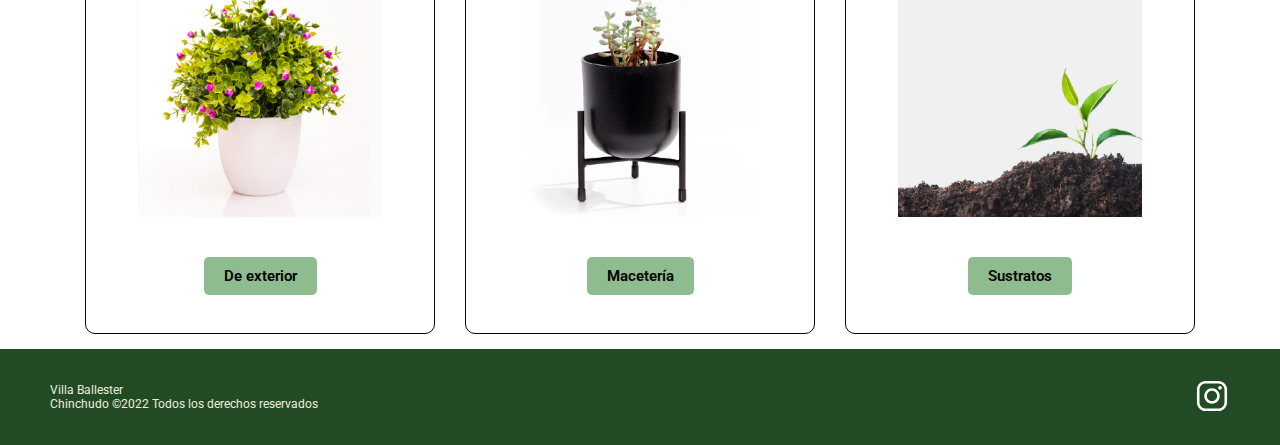
==== commit 8dfc9986: "ajustes de codigos en tarjetas" ====
--- a/index.html
+++ b/index.html
@@ -75,35 +75,35 @@
                 </div>               
                     
                 <div class="variedades">
-                    <div class="v2">
+                    <div class="v1">
                         <img class="variedades__img" src="./assets/img/orquideas.jpg" alt="orquideas">
                         <button class="btn"><a href="#">Orquideas</a></button>
                     </div>
                 </div>
                        
                 <div class="variedades">
-                    <div class="v3">
+                    <div class="v1">
                         <img class="variedades__img" src="./assets/img/interior.jpg" alt="interior">
                         <button class="btn"><a href="#">De interior</a></button>
                     </div>
                 </div>
 
                 <div class="variedades">             
-                    <div class="v4">
+                    <div class="v1">
                         <img class="variedades__img" src="./assets/img/exterior.jpg" alt="exterior">
                         <button class="btn"><a href="#">De exterior</a></button>
                     </div>
                 </div>
                         
                 <div class="variedades">             
-                    <div class="v5">
+                    <div class="v1">
                         <img class="variedades__img" src="./assets/img/maceteria.jpg" alt="maceteria">
                         <button class="btn"><a href="#">Macetería</a></button>
                     </div>
                 </div>
 
                 <div class="variedades">             
-                    <div class="v6">
+                    <div class="v1">
                         <img class="variedades__img" src="./assets/img/sustratos.jpg" alt="sustratos">
                         <button class="btn"><a href="#">Sustratos</a></button>
                      </div>
--- a/assets/CSS/style.css
+++ b/assets/CSS/style.css
@@ -289,34 +289,6 @@
     justify-content: center;
 }
 
-.v2 {
-    display: flex;
-    flex-wrap: wrap;
-    align-items: center;
-    justify-content: center;
-}
-
-.v4 {
-    display: flex;
-    flex-wrap: wrap;
-    align-items: center;
-    justify-content: center;
-}
-
-.v5 {
-    display: flex;
-    flex-wrap: wrap;
-    align-items: center;
-    justify-content: center;
-}
-
-.v6 {
-    display: flex;
-    flex-wrap: wrap;
-    align-items: center;
-    justify-content: center;
-}
-
 /*-----------------------
 INICIO - NUESTROS TRABAJOS
 -------------------------*/
